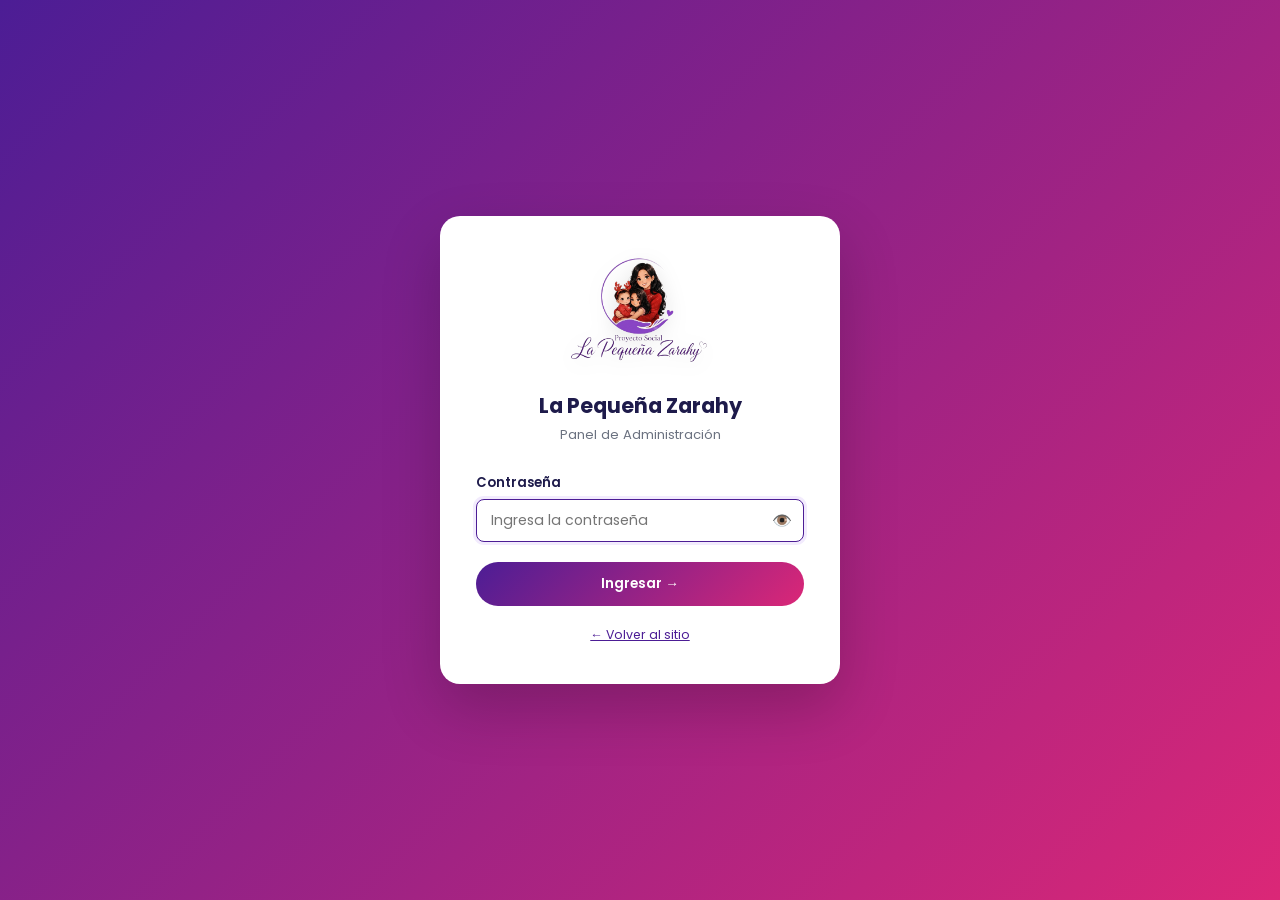
==== la-pequena-zarahy/admin/index.html @ dc4f8d1a "Version 1.0.0." ====
<!DOCTYPE html>
<html lang="es">

<head>
  <meta charset="UTF-8">
  <meta name="viewport" content="width=device-width, initial-scale=1.0">
  <title>Panel Admin — La Pequeña Zarahy</title>
  <link rel="preconnect" href="https://fonts.googleapis.com">
  <link href="https://fonts.googleapis.com/css2?family=Poppins:wght@400;500;600;700&display=swap" rel="stylesheet">
  <link rel="icon" type="image/png" sizes="32x32" href="../varios/primera_seccion3.png">
  <link rel="icon" type="image/png" sizes="16x16" href="../varios/primera_seccion3.png">
  <link rel="apple-touch-icon" href="../varios/primera_seccion3.png">
  <style>
    :root {
      --purple: #4c1d95;
      --purple-light: #fff0f3;
      --pink: #db2777;
      --gradient: linear-gradient(135deg, #4c1d95, #db2777);
      --red: #dc2626;
      --green: #16a34a;
      --border: #fecdd3;
      --text: #1e1b4b;
      --gray: #6b7280;
      --bg: #fff5f7;
      --radius: 12px;
      --shadow: 0 4px 20px rgba(219, 39, 119, .08)
    }

    * {
      box-sizing: border-box;
      margin: 0;
      padding: 0
    }

    body {
      font-family: 'Poppins', sans-serif;
      background: var(--bg);
      color: var(--text);
      min-height: 100vh
    }

    .btn {
      display: inline-flex;
      align-items: center;
      gap: 6px;
      padding: 10px 20px;
      border-radius: 50px;
      font-size: .85rem;
      font-weight: 600;
      cursor: pointer;
      border: none;
      font-family: inherit;
      transition: all .25s
    }

    .btn-gradient {
      background: var(--gradient);
      color: #fff
    }

    .btn-gradient:hover {
      transform: translateY(-2px);
      box-shadow: 0 6px 18px rgba(124, 58, 237, .4)
    }

    .btn-danger {
      background: #fef2f2;
      color: var(--red);
      border: 1px solid #fecaca
    }

    .btn-danger:hover {
      background: var(--red);
      color: #fff
    }

    .btn-success {
      background: #f0fdf4;
      color: var(--green);
      border: 1px solid #bbf7d0
    }

    .btn-outline {
      background: #fff;
      color: var(--purple);
      border: 1.5px solid var(--purple)
    }

    .btn-outline:hover {
      background: var(--purple);
      color: #fff
    }

    input,
    select,
    textarea {
      font-family: inherit;
      font-size: .88rem;
      width: 100%;
      padding: 10px 14px;
      border: 1.5px solid var(--border);
      border-radius: 8px;
      color: var(--text);
      background: #fff;
      transition: border .2s
    }

    input:focus,
    select:focus,
    textarea:focus {
      outline: none;
      border-color: var(--purple);
      box-shadow: 0 0 0 3px rgba(124, 58, 237, .1)
    }

    textarea {
      resize: vertical;
      min-height: 80px
    }

    label {
      display: block;
      font-size: .82rem;
      font-weight: 600;
      margin-bottom: 6px;
      color: var(--text)
    }

    .form-group {
      margin-bottom: 16px
    }

    .alert {
      padding: 12px 16px;
      border-radius: 8px;
      font-size: .85rem;
      margin-bottom: 16px;
      display: none
    }

    .alert.success {
      background: #f0fdf4;
      color: #15803d;
      border: 1px solid #bbf7d0;
      display: block
    }

    .alert.error {
      background: #fef2f2;
      color: #b91c1c;
      border: 1px solid #fecaca;
      display: block
    }

    /* ── Login ── */
    #login-screen {
      display: flex;
      align-items: center;
      justify-content: center;
      min-height: 100vh;
      padding: 20px;
      background: linear-gradient(135deg, #4c1d95, #db2777)
    }

    .login-card {
      background: #fff;
      border-radius: 20px;
      padding: 40px 36px;
      width: 100%;
      max-width: 400px;
      box-shadow: 0 24px 60px rgba(0, 0, 0, .2)
    }

    .login-logo {
      text-align: center;
      margin-bottom: 28px
    }

    .login-logo .logo-img {
      width: 140px;
      margin-bottom: 20px;
      filter: drop-shadow(0 4px 10px rgba(0,0,0,0.1))
    }

    .login-logo h1 {
      font-size: 1.3rem;
      font-weight: 700;
      color: var(--text)
    }

    .login-logo p {
      font-size: .82rem;
      color: var(--gray);
      margin-top: 4px
    }

    .pw-wrap {
      position: relative
    }

    .pw-wrap input {
      padding-right: 44px
    }

    .pw-toggle {
      position: absolute;
      right: 12px;
      top: 50%;
      transform: translateY(-50%);
      background: none;
      border: none;
      cursor: pointer;
      font-size: 1rem;
      color: var(--gray)
    }

    /* ── Dashboard ── */
    #dashboard {
      display: none
    }

    .topbar {
      background: var(--gradient);
      color: #fff;
      padding: 0 24px;
      height: 60px;
      display: flex;
      align-items: center;
      justify-content: space-between;
      position: sticky;
      top: 0;
      z-index: 100
    }

    .topbar h1 {
      font-size: 1rem;
      font-weight: 700
    }

    .topbar-right {
      display: flex;
      align-items: center;
      gap: 12px;
      font-size: .82rem;
      opacity: .9
    }

    .main {
      max-width: 960px;
      margin: 0 auto;
      padding: 28px 20px
    }

    .stats-bar {
      display: grid;
      grid-template-columns: repeat(3, 1fr);
      gap: 16px;
      margin-bottom: 28px
    }

    .stat-box {
      background: #fff;
      border-radius: var(--radius);
      padding: 20px;
      border: 1.5px solid var(--border);
      text-align: center
    }

    .stat-box strong {
      display: block;
      font-size: 1.8rem;
      font-weight: 800;
      background: var(--gradient);
      -webkit-background-clip: text;
      -webkit-text-fill-color: transparent;
      background-clip: text
    }

    .stat-box span {
      font-size: .78rem;
      color: var(--gray);
      margin-top: 4px;
      display: block
    }

    .panel {
      background: #fff;
      border-radius: var(--radius);
      border: 1.5px solid var(--border);
      margin-bottom: 24px;
      overflow: hidden
    }

    .panel-header {
      padding: 18px 24px;
      border-bottom: 1px solid var(--border);
      display: flex;
      justify-content: space-between;
      align-items: center;
      flex-wrap: wrap;
      gap: 10px
    }

    .panel-header h2 {
      font-size: 1rem;
      font-weight: 700
    }

    .panel-body {
      padding: 24px
    }

    .form-row {
      display: grid;
      grid-template-columns: 1fr 1fr;
      gap: 16px
    }

    .req-hint {
      font-size: .75rem;
      color: var(--gray);
      margin-top: 5px
    }

    /* ── Vacante list ── */
    .vac-list {
      display: flex;
      flex-direction: column;
      gap: 14px
    }

    .vac-item {
      border: 1.5px solid var(--border);
      border-radius: 10px;
      padding: 16px 20px;
      display: flex;
      justify-content: space-between;
      align-items: flex-start;
      gap: 12px;
      transition: border .2s
    }

    .vac-item:hover {
      border-color: var(--purple)
    }

    .vac-item.inactive {
      opacity: .55
    }

    .vac-info h3 {
      font-size: .95rem;
      font-weight: 700;
      margin-bottom: 4px
    }

    .vac-meta {
      display: flex;
      gap: 10px;
      flex-wrap: wrap
    }

    .vac-tag {
      font-size: .72rem;
      padding: 3px 10px;
      border-radius: 50px;
      background: var(--purple-light);
      color: var(--purple);
      font-weight: 600
    }

    .vac-tag.inactive-tag {
      background: #fef9c3;
      color: #854d0e
    }

    .vac-actions {
      display: flex;
      gap: 8px;
      flex-shrink: 0;
      flex-wrap: wrap
    }

    .vac-actions .btn {
      padding: 7px 14px;
      font-size: .78rem
    }

    .empty-state {
      text-align: center;
      padding: 40px;
      color: var(--gray);
      font-size: .9rem
    }

    @media(max-width:600px) {
      .form-row {
        grid-template-columns: 1fr
      }

      .stats-bar {
        grid-template-columns: 1fr
      }

      .vac-item {
        flex-direction: column
      }

      .login-card {
        padding: 28px 20px
      }

      .topbar h1 {
        font-size: .9rem
      }
    }
  </style>
</head>

<body>

  <!-- ══════════════════ LOGIN ══════════════════ -->
  <div id="login-screen">
    <div class="login-card">
      <div class="login-logo">
        <img src="../varios/primera_seccion3.png?v=1" alt="Logo" class="logo-img">
        <h1>La Pequeña Zarahy</h1>
        <p>Panel de Administración</p>
      </div>
      <div id="login-alert" class="alert"></div>
      <form id="login-form">
        <div class="form-group">
          <label for="password">Contraseña</label>
          <div class="pw-wrap">
            <input type="password" id="password" placeholder="Ingresa la contraseña" required autofocus>
            <button type="button" class="pw-toggle" id="pw-toggle" title="Mostrar contraseña">👁️</button>
          </div>
        </div>
        <button type="submit" class="btn btn-gradient"
          style="width:100%;justify-content:center;padding:12px;margin-top:4px">
          Ingresar →
        </button>
      </form>
      <p style="text-align:center;margin-top:20px;font-size:.78rem;color:var(--gray)">
        <a href="../index.html" style="color:var(--purple)">← Volver al sitio</a>
      </p>
    </div>
  </div>

  <!-- ══════════════════ DASHBOARD ══════════════════ -->
  <div id="dashboard">
    <div class="topbar">
      <div style="display: flex; align-items: center; gap: 10px;">
        <img src="../varios/primera_seccion3.png?v=1" alt="Logo"
          style="height: 60px; width: auto; filter: brightness(1.1) drop-shadow(1px 1px 0 #fff) drop-shadow(-1px -1px 0 #fff) drop-shadow(1px -1px 0 #fff) drop-shadow(-1px 1px 0 #fff) drop-shadow(0 0 5px rgba(255,255,255,0.5));">
        <h1>La Pequeña Zarahy — Gestión de Vacantes</h1>
      </div>
      <div class="topbar-right">
        <span id="admin-date"></span>
        <button class="btn btn-outline"
          style="background:rgba(255,255,255,.15);color:#fff;border-color:rgba(255,255,255,.3);padding:6px 16px"
          onclick="logout()">
          Cerrar sesión
        </button>
      </div>
    </div>

    <div class="main">

      <!-- Stats -->
      <div class="stats-bar">
        <div class="stat-box">
          <strong id="stat-total">0</strong>
          <span>Total de vacantes</span>
        </div>
        <div class="stat-box">
          <strong id="stat-active">0</strong>
          <span>Vacantes activas</span>
        </div>
        <div class="stat-box">
          <strong id="stat-inactive">0</strong>
          <span>Vacantes inactivas</span>
        </div>
      </div>

      <!-- Agregar vacante -->
      <div class="panel">
        <div class="panel-header">
          <h2>➕ Publicar Nueva Vacante</h2>
          <button class="btn btn-outline" onclick="toggleForm()" id="toggle-form-btn">Colapsar</button>
        </div>
        <div class="panel-body" id="add-form-body">
          <div id="add-alert" class="alert"></div>
          <form id="add-form">
            <div class="form-row">
              <div class="form-group">
                <label for="f-titulo">Título del puesto *</label>
                <input id="f-titulo" name="titulo" type="text" placeholder="Ej: Auxiliar de Enfermería" required>
              </div>
              <div class="form-group">
                <label for="f-dept">Departamento *</label>
                <select id="f-dept" name="departamento" required>
                  <option value="">Selecciona...</option>
                  <option>Salud</option>
                  <option>Educación</option>
                  <option>Operaciones</option>
                  <option>Administración</option>
                  <option>Comunicación</option>
                  <option>Voluntariado</option>
                </select>
              </div>
            </div>
            <div class="form-row">
              <div class="form-group">
                <label for="f-tipo">Tipo de jornada</label>
                <select id="f-tipo" name="tipo">
                  <option>Tiempo Completo</option>
                  <option>Medio Tiempo</option>
                  <option>Voluntariado</option>
                  <option>Por proyecto</option>
                </select>
              </div>
              <div class="form-group">
                <label for="f-ubic">Ubicación</label>
                <input id="f-ubic" name="ubicacion" type="text" placeholder="Ej: Quito, Pichincha">
              </div>
            </div>
            <div class="form-group">
              <label for="f-desc">Descripción del puesto *</label>
              <textarea id="f-desc" name="descripcion" rows="3" placeholder="Describe las responsabilidades y el rol..."
                required></textarea>
            </div>
            <div class="form-group">
              <label for="f-reqs">Requisitos (uno por línea) *</label>
              <textarea id="f-reqs" name="requisitos" rows="4"
                placeholder="Título universitario en área afín&#10;Experiencia mínima 1 año&#10;Disponibilidad inmediata"
                required></textarea>
              <p class="req-hint">Escribe cada requisito en una línea separada</p>
            </div>
            <div style="display:flex;gap:10px;flex-wrap:wrap">
              <button type="submit" class="btn btn-gradient">Publicar Vacante 🚀</button>
              <button type="reset" class="btn btn-outline">Limpiar</button>
            </div>
          </form>
        </div>
      </div>

      <!-- Lista de vacantes -->
      <div class="panel">
        <div class="panel-header">
          <h2>📋 Vacantes Publicadas</h2>
          <button class="btn btn-outline" onclick="loadVacantes()" style="font-size:.78rem;padding:7px 16px">↻
            Actualizar</button>
        </div>
        <div class="panel-body">
          <div class="vac-list" id="vac-list">
            <div class="empty-state">Cargando vacantes...</div>
          </div>
        </div>
      </div>

      <p style="text-align:center;font-size:.78rem;color:var(--gray);margin-top:8px">
        💡 Los cambios se reflejan inmediatamente en el sitio web.
        <a href="../index.html#empleos" target="_blank" style="color:var(--purple)">Ver sitio →</a>
      </p>
    </div>
  </div>

  <script>
    // ── Configuración ──────────────────────────────────────────
    const API = 'guardar_vacante.php';
    const PASSWORD = 'Zarahy7.g'; // Mismo que en PHP — solo para modo local
    let isLocal = false; // true cuando no hay PHP (abrir como archivo)
    let localData = [];

    // ── Helpers ───────────────────────────────────────────────
    function showAlert(id, msg, type) {
      const el = document.getElementById(id);
      el.textContent = msg;
      el.className = 'alert ' + type;
      setTimeout(() => { el.className = 'alert'; el.textContent = ''; }, 4000);
    }
    function updateStats(data) {
      const active = data.filter(v => v.activa !== false).length;
      document.getElementById('stat-total').textContent = data.length;
      document.getElementById('stat-active').textContent = active;
      document.getElementById('stat-inactive').textContent = data.length - active;
    }
    function formatDate(d) { return d ? new Date(d + 'T00:00:00').toLocaleDateString('es-EC', { day: '2-digit', month: 'short', year: 'numeric' }) : ''; }

    // ── Login ──────────────────────────────────────────────────
    document.getElementById('pw-toggle').addEventListener('click', function () {
      const inp = document.getElementById('password');
      inp.type = inp.type === 'password' ? 'text' : 'password';
    });

    document.getElementById('login-form').addEventListener('submit', async e => {
      e.preventDefault();
      const pwd = document.getElementById('password').value;
      try {
        const res = await fetch(API, { method: 'POST', body: new URLSearchParams({ action: 'login', password: pwd }) });
        const data = await res.json();
        if (data.success) { enterDashboard(); }
        else { showAlert('login-alert', data.message || 'Contraseña incorrecta.', 'error'); }
      } catch {
        // Modo local (sin servidor PHP)
        if (pwd === PASSWORD) { isLocal = true; enterDashboard(); }
        else { showAlert('login-alert', 'Contraseña incorrecta.', 'error'); }
      }
    });

    function enterDashboard() {
      document.getElementById('login-screen').style.display = 'none';
      document.getElementById('dashboard').style.display = 'block';
      document.getElementById('admin-date').textContent = new Date().toLocaleDateString('es-EC', { weekday: 'long', day: '2-digit', month: 'long' });
      loadVacantes();
    }

    function logout() {
      if (confirm('¿Cerrar sesión?')) {
        fetch(API, { method: 'POST', body: new URLSearchParams({ action: 'logout' }) }).catch(() => { });
        location.reload();
      }
    }

    // ── Toggle form ────────────────────────────────────────────
    function toggleForm() {
      const body = document.getElementById('add-form-body');
      const btn = document.getElementById('toggle-form-btn');
      const hidden = body.style.display === 'none';
      body.style.display = hidden ? '' : 'none';
      btn.textContent = hidden ? 'Colapsar' : 'Expandir';
    }

    // ── Load vacantes ──────────────────────────────────────────
    async function loadVacantes() {
      try {
        if (isLocal) { renderList(localData); return; }
        const res = await fetch(API + '?action=get');
        const data = await res.json();
        if (data.success) renderList(data.data || []);
        else showAlert('add-alert', data.message, 'error');
      } catch {
        // Fallback: leer vacantes.json directo
        try {
          const r = await fetch('../vacantes.json?v=' + Date.now());
          localData = (await r.json()).filter(v => v.activa !== false);
        } catch { localData = []; }
        isLocal = true;
        renderList(localData);
      }
    }

    function renderList(data) {
      updateStats(data);
      const list = document.getElementById('vac-list');
      if (!data.length) {
        list.innerHTML = '<div class="empty-state">No hay vacantes publicadas.<br>Usa el formulario de arriba para agregar la primera.</div>';
        return;
      }
      list.innerHTML = data.map(v => `
    <div class="vac-item ${v.activa === false ? 'inactive' : ''}" id="vac-${v.id}">
      <div class="vac-info">
        <h3>${v.titulo}</h3>
        <div class="vac-meta">
          <span class="vac-tag">🏷 ${v.departamento || 'General'}</span>
          <span class="vac-tag">🕐 ${v.tipo || ''}</span>
          <span class="vac-tag">📍 ${v.ubicacion || 'Ecuador'}</span>
          ${v.activa === false ? '<span class="vac-tag inactive-tag">⏸ Inactiva</span>' : '<span class="vac-tag" style="background:#f0fdf4;color:#15803d">✅ Activa</span>'}
          <span class="vac-tag" style="background:#f9fafb;color:#6b7280">📅 ${formatDate(v.fecha)}</span>
        </div>
      </div>
      <div class="vac-actions">
        <button class="btn btn-success" onclick="toggleVacante('${v.id}')">
          ${v.activa === false ? '▶ Activar' : '⏸ Desactivar'}
        </button>
        <button class="btn btn-danger" onclick="deleteVacante('${v.id}', '${v.titulo.replace(/'/g, "\\'")}')">
          🗑 Eliminar
        </button>
      </div>
    </div>
  `).join('');
    }

    // ── Add vacante ────────────────────────────────────────────
    document.getElementById('add-form').addEventListener('submit', async e => {
      e.preventDefault();
      const fd = new FormData(e.target);
      fd.append('action', 'add');
      const btn = e.target.querySelector('[type=submit]');
      btn.disabled = true; btn.textContent = '⏳ Publicando...';

      try {
        if (isLocal) {
          const reqs = (fd.get('requisitos') || '').split('\n').map(s => s.trim()).filter(Boolean);
          const newV = {
            id: 'v_' + Date.now(),
            titulo: fd.get('titulo'), departamento: fd.get('departamento'),
            tipo: fd.get('tipo'), ubicacion: fd.get('ubicacion'),
            descripcion: fd.get('descripcion'), requisitos: reqs,
            fecha: new Date().toISOString().split('T')[0], activa: true
          };
          localData.push(newV);
          renderList(localData);
          showAlert('add-alert', '✅ Vacante agregada. (Nota: en modo local, los cambios no se guardan permanentemente. Sube el proyecto a Hostinger para guardar.)', 'success');
          e.target.reset();
        } else {
          const res = await fetch(API, { method: 'POST', body: fd });
          const data = await res.json();
          if (data.success) { showAlert('add-alert', '✅ ' + data.message, 'success'); loadVacantes(); e.target.reset(); }
          else showAlert('add-alert', '❌ ' + data.message, 'error');
        }
      } catch (err) { showAlert('add-alert', '❌ Error de conexión.', 'error'); }

      btn.disabled = false; btn.textContent = 'Publicar Vacante 🚀';
    });

    // ── Toggle activa ──────────────────────────────────────────
    async function toggleVacante(id) {
      try {
        if (isLocal) {
          localData = localData.map(v => v.id === id ? { ...v, activa: !(v.activa !== false) } : v);
          renderList(localData); return;
        }
        const fd = new URLSearchParams({ action: 'toggle', id });
        const res = await fetch(API, { method: 'POST', body: fd });
        const data = await res.json();
        if (data.success) loadVacantes();
        else alert(data.message);
      } catch { alert('Error de conexión.'); }
    }

    // ── Delete vacante ─────────────────────────────────────────
    async function deleteVacante(id, titulo) {
      if (!confirm(`¿Eliminar la vacante "${titulo}"? Esta acción no se puede deshacer.`)) return;
      try {
        if (isLocal) {
          localData = localData.filter(v => v.id !== id);
          renderList(localData); return;
        }
        const fd = new URLSearchParams({ action: 'delete', id });
        const res = await fetch(API, { method: 'POST', body: fd });
        const data = await res.json();
        if (data.success) loadVacantes();
        else alert(data.message);
      } catch { alert('Error de conexión.'); }
    }
  </script>
</body>

</html>
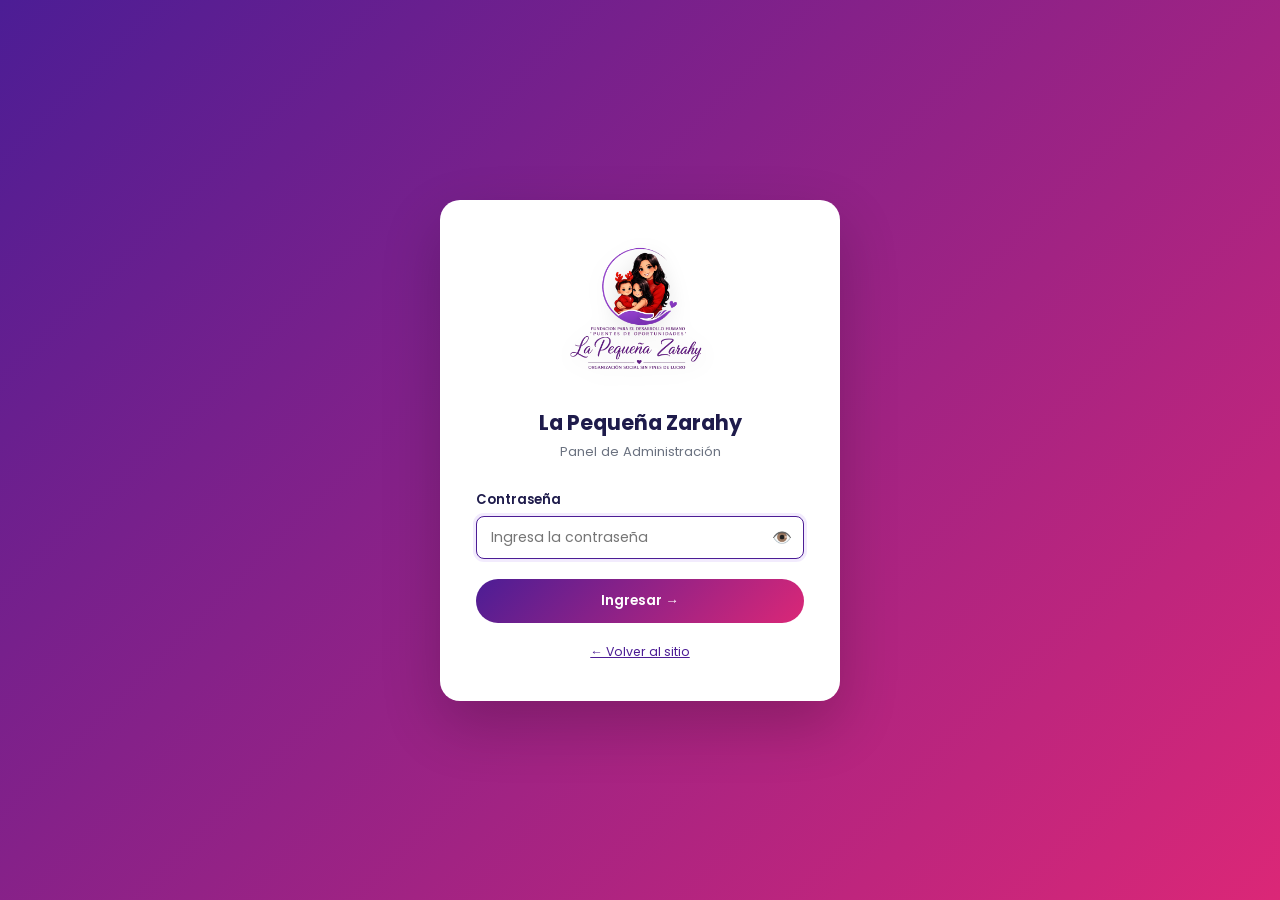
==== commit 85483971: "Mensaje descriptivo de los cambios" ====
--- a/la-pequena-zarahy/admin/index.html
+++ b/la-pequena-zarahy/admin/index.html
@@ -7,9 +7,9 @@
   <title>Panel Admin — La Pequeña Zarahy</title>
   <link rel="preconnect" href="https://fonts.googleapis.com">
   <link href="https://fonts.googleapis.com/css2?family=Poppins:wght@400;500;600;700&display=swap" rel="stylesheet">
-  <link rel="icon" type="image/png" sizes="32x32" href="../varios/primera_seccion3.png">
-  <link rel="icon" type="image/png" sizes="16x16" href="../varios/primera_seccion3.png">
-  <link rel="apple-touch-icon" href="../varios/primera_seccion3.png">
+  <link rel="icon" type="image/png" sizes="32x32" href="../varios/LogoNuevo.png">
+  <link rel="icon" type="image/png" sizes="16x16" href="../varios/LogoNuevo.png">
+  <link rel="apple-touch-icon" href="../varios/LogoNuevo.png">
   <style>
     :root {
       --purple: #4c1d95;
@@ -179,7 +179,7 @@
     .login-logo .logo-img {
       width: 140px;
       margin-bottom: 20px;
-      filter: drop-shadow(0 4px 10px rgba(0,0,0,0.1))
+      filter: drop-shadow(0 4px 10px rgba(0, 0, 0, 0.1))
     }
 
     .login-logo h1 {
@@ -423,7 +423,7 @@
   <div id="login-screen">
     <div class="login-card">
       <div class="login-logo">
-        <img src="../varios/primera_seccion3.png?v=1" alt="Logo" class="logo-img">
+        <img src="../varios/LogoNuevo.png" alt="Logo" class="logo-img">
         <h1>La Pequeña Zarahy</h1>
         <p>Panel de Administración</p>
       </div>
@@ -451,7 +451,7 @@
   <div id="dashboard">
     <div class="topbar">
       <div style="display: flex; align-items: center; gap: 10px;">
-        <img src="../varios/primera_seccion3.png?v=1" alt="Logo"
+        <img src="../varios/LogoNuevo.png" alt="Logo"
           style="height: 60px; width: auto; filter: brightness(1.1) drop-shadow(1px 1px 0 #fff) drop-shadow(-1px -1px 0 #fff) drop-shadow(1px -1px 0 #fff) drop-shadow(-1px 1px 0 #fff) drop-shadow(0 0 5px rgba(255,255,255,0.5));">
         <h1>La Pequeña Zarahy — Gestión de Vacantes</h1>
       </div>
@@ -467,102 +467,168 @@
 
     <div class="main">
 
-      <!-- Stats -->
-      <div class="stats-bar">
-        <div class="stat-box">
-          <strong id="stat-total">0</strong>
-          <span>Total de vacantes</span>
+      <!-- TABS NAV -->
+      <div class="tabs" style="display:flex; gap:10px; margin-bottom: 24px;">
+        <button class="btn btn-gradient" id="tab-vacantes" onclick="showTab('vacantes')">Gestión de Vacantes</button>
+        <button class="btn btn-outline" id="tab-cobertura" onclick="showTab('cobertura')">Red de Cobertura</button>
+      </div>
+
+      <!-- VIEW: VACANTES -->
+      <div id="view-vacantes">
+        <!-- Stats -->
+        <div class="stats-bar">
+          <div class="stat-box">
+            <strong id="stat-total">0</strong>
+            <span>Total de vacantes</span>
+          </div>
+          <div class="stat-box">
+            <strong id="stat-active">0</strong>
+            <span>Vacantes activas</span>
+          </div>
+          <div class="stat-box">
+            <strong id="stat-inactive">0</strong>
+            <span>Vacantes inactivas</span>
+          </div>
         </div>
-        <div class="stat-box">
-          <strong id="stat-active">0</strong>
-          <span>Vacantes activas</span>
-        </div>
-        <div class="stat-box">
-          <strong id="stat-inactive">0</strong>
-          <span>Vacantes inactivas</span>
-        </div>
-      </div>
-
-      <!-- Agregar vacante -->
-      <div class="panel">
-        <div class="panel-header">
-          <h2>➕ Publicar Nueva Vacante</h2>
-          <button class="btn btn-outline" onclick="toggleForm()" id="toggle-form-btn">Colapsar</button>
-        </div>
-        <div class="panel-body" id="add-form-body">
-          <div id="add-alert" class="alert"></div>
-          <form id="add-form">
-            <div class="form-row">
-              <div class="form-group">
-                <label for="f-titulo">Título del puesto *</label>
-                <input id="f-titulo" name="titulo" type="text" placeholder="Ej: Auxiliar de Enfermería" required>
+
+        <!-- Agregar vacante -->
+        <div class="panel">
+          <div class="panel-header">
+            <h2>➕ Publicar Nueva Vacante</h2>
+            <button class="btn btn-outline" onclick="toggleForm()" id="toggle-form-btn">Colapsar</button>
+          </div>
+          <div class="panel-body" id="add-form-body">
+            <div id="add-alert" class="alert"></div>
+            <form id="add-form">
+              <div class="form-row">
+                <div class="form-group">
+                  <label for="f-titulo">Título del puesto *</label>
+                  <input id="f-titulo" name="titulo" type="text" placeholder="Ej: Auxiliar de Enfermería" required>
+                </div>
+                <div class="form-group">
+                  <label for="f-dept">Departamento *</label>
+                  <select id="f-dept" name="departamento" required>
+                    <option value="">Selecciona...</option>
+                    <option>Salud</option>
+                    <option>Educación</option>
+                    <option>Operaciones</option>
+                    <option>Administración</option>
+                    <option>Comunicación</option>
+                    <option>Voluntariado</option>
+                  </select>
+                </div>
+              </div>
+              <div class="form-row">
+                <div class="form-group">
+                  <label for="f-tipo">Tipo de jornada</label>
+                  <select id="f-tipo" name="tipo">
+                    <option>Tiempo Completo</option>
+                    <option>Medio Tiempo</option>
+                    <option>Voluntariado</option>
+                    <option>Por proyecto</option>
+                  </select>
+                </div>
+                <div class="form-group">
+                  <label for="f-ubic">Ubicación</label>
+                  <input id="f-ubic" name="ubicacion" type="text" placeholder="Ej: Quito, Pichincha">
+                </div>
               </div>
               <div class="form-group">
-                <label for="f-dept">Departamento *</label>
-                <select id="f-dept" name="departamento" required>
-                  <option value="">Selecciona...</option>
-                  <option>Salud</option>
-                  <option>Educación</option>
-                  <option>Operaciones</option>
-                  <option>Administración</option>
-                  <option>Comunicación</option>
-                  <option>Voluntariado</option>
-                </select>
-              </div>
-            </div>
-            <div class="form-row">
-              <div class="form-group">
-                <label for="f-tipo">Tipo de jornada</label>
-                <select id="f-tipo" name="tipo">
-                  <option>Tiempo Completo</option>
-                  <option>Medio Tiempo</option>
-                  <option>Voluntariado</option>
-                  <option>Por proyecto</option>
-                </select>
+                <label for="f-desc">Descripción del puesto *</label>
+                <textarea id="f-desc" name="descripcion" rows="3"
+                  placeholder="Describe las responsabilidades y el rol..." required></textarea>
               </div>
               <div class="form-group">
-                <label for="f-ubic">Ubicación</label>
-                <input id="f-ubic" name="ubicacion" type="text" placeholder="Ej: Quito, Pichincha">
+                <label for="f-reqs">Requisitos (uno por línea) *</label>
+                <textarea id="f-reqs" name="requisitos" rows="4"
+                  placeholder="Título universitario en área afín&#10;Experiencia mínima 1 año&#10;Disponibilidad inmediata"
+                  required></textarea>
+                <p class="req-hint">Escribe cada requisito en una línea separada</p>
               </div>
+              <div style="display:flex;gap:10px;flex-wrap:wrap">
+                <button type="submit" class="btn btn-gradient">Publicar Vacante 🚀</button>
+                <button type="reset" class="btn btn-outline">Limpiar</button>
+              </div>
+            </form>
+          </div>
+        </div>
+
+        <!-- Lista de vacantes -->
+        <div class="panel">
+          <div class="panel-header">
+            <h2>📋 Vacantes Publicadas</h2>
+            <button class="btn btn-outline" onclick="loadVacantes()" style="font-size:.78rem;padding:7px 16px">↻
+              Actualizar</button>
+          </div>
+          <div class="panel-body">
+            <div class="vac-list" id="vac-list">
+              <div class="empty-state">Cargando vacantes...</div>
             </div>
-            <div class="form-group">
-              <label for="f-desc">Descripción del puesto *</label>
-              <textarea id="f-desc" name="descripcion" rows="3" placeholder="Describe las responsabilidades y el rol..."
-                required></textarea>
+          </div>
+        </div>
+
+        <p style="text-align:center;font-size:.78rem;color:var(--gray);margin-top:8px">
+          💡 Los cambios se reflejan inmediatamente en el sitio web.
+          <a href="../index.html#empleos" target="_blank" style="color:var(--purple)">Ver sitio →</a>
+        </p>
+      </div> <!-- /VIEW VACANTES -->
+
+      <!-- VIEW: COBERTURA -->
+      <div id="view-cobertura" style="display: none;">
+        <!-- Agregar cobertura -->
+        <div class="panel">
+          <div class="panel-header">
+            <h2>🌍 Añadir / Editar Localidad y Coordinador</h2>
+            <button class="btn btn-outline" onclick="toggleFormCob()" id="toggle-form-cob-btn">Colapsar</button>
+          </div>
+          <div class="panel-body" id="add-form-cob-body">
+            <div id="cob-alert" class="alert"></div>
+            <form id="cob-form" enctype="multipart/form-data">
+              <input type="hidden" id="c-id" name="id">
+
+              <div class="form-group">
+                <label for="c-localidad">Localidad / Zona *</label>
+                <input id="c-localidad" name="localidad" type="text" placeholder="Ej: Guayaquil" required>
+              </div>
+
+              <div
+                style="background:#fdf2f8; padding:20px; border-radius:15px; border:1px dashed var(--pink); margin-bottom:20px;">
+                <h4
+                  style="margin-bottom:15px; color:var(--purple); font-size:1rem; display:flex; align-items:center; gap:8px;">
+                  <span style="font-size:1.2rem">👥</span> Red de Coordinadores en esta Zona
+                </h4>
+                <div id="coordinadores-container">
+                  <!-- Se llena dinámicamente vía JS -->
+                </div>
+                <button type="button" class="btn btn-outline"
+                  style="width:100%; border-style:dashed; margin-top:10px; background:#fff" onclick="addCoordRow()">
+                  + Añadir otra persona a esta localidad
+                </button>
+              </div>
+
+              <div style="display:flex;gap:10px;flex-wrap:wrap">
+                <button type="submit" class="btn btn-gradient">Guardar Cambios en Cobertura 🚀</button>
+                <button type="button" class="btn btn-outline" onclick="resetCobForm()">Limpiar / Nuevo</button>
+              </div>
+            </form>
+          </div>
+        </div>
+
+        <!-- Lista de cobertura -->
+        <div class="panel">
+          <div class="panel-header">
+            <h2>📋 Red de Cobertura Activa</h2>
+            <button class="btn btn-outline" onclick="loadCobertura()" style="font-size:.78rem;padding:7px 16px">↻
+              Actualizar</button>
+          </div>
+          <div class="panel-body">
+            <div class="vac-list" id="cob-list">
+              <div class="empty-state">Cargando cobertura...</div>
             </div>
-            <div class="form-group">
-              <label for="f-reqs">Requisitos (uno por línea) *</label>
-              <textarea id="f-reqs" name="requisitos" rows="4"
-                placeholder="Título universitario en área afín&#10;Experiencia mínima 1 año&#10;Disponibilidad inmediata"
-                required></textarea>
-              <p class="req-hint">Escribe cada requisito en una línea separada</p>
-            </div>
-            <div style="display:flex;gap:10px;flex-wrap:wrap">
-              <button type="submit" class="btn btn-gradient">Publicar Vacante 🚀</button>
-              <button type="reset" class="btn btn-outline">Limpiar</button>
-            </div>
-          </form>
+          </div>
         </div>
-      </div>
-
-      <!-- Lista de vacantes -->
-      <div class="panel">
-        <div class="panel-header">
-          <h2>📋 Vacantes Publicadas</h2>
-          <button class="btn btn-outline" onclick="loadVacantes()" style="font-size:.78rem;padding:7px 16px">↻
-            Actualizar</button>
-        </div>
-        <div class="panel-body">
-          <div class="vac-list" id="vac-list">
-            <div class="empty-state">Cargando vacantes...</div>
-          </div>
-        </div>
-      </div>
-
-      <p style="text-align:center;font-size:.78rem;color:var(--gray);margin-top:8px">
-        💡 Los cambios se reflejan inmediatamente en el sitio web.
-        <a href="../index.html#empleos" target="_blank" style="color:var(--purple)">Ver sitio →</a>
-      </p>
+      </div> <!-- /VIEW COBERTURA -->
+
     </div>
   </div>
 
@@ -614,6 +680,7 @@
       document.getElementById('dashboard').style.display = 'block';
       document.getElementById('admin-date').textContent = new Date().toLocaleDateString('es-EC', { weekday: 'long', day: '2-digit', month: 'long' });
       loadVacantes();
+      loadCobertura();
     }
 
     function logout() {
@@ -622,6 +689,209 @@
         location.reload();
       }
     }
+
+    // ── TABS ───────────────────────────────────────────────────
+    function showTab(tab) {
+      if (tab === 'vacantes') {
+        document.getElementById('view-vacantes').style.display = 'block';
+        document.getElementById('view-cobertura').style.display = 'none';
+        document.getElementById('tab-vacantes').className = 'btn btn-gradient';
+        document.getElementById('tab-cobertura').className = 'btn btn-outline';
+        document.querySelector('.topbar h1').textContent = 'La Pequeña Zarahy — Gestión de Vacantes';
+      } else {
+        document.getElementById('view-vacantes').style.display = 'none';
+        document.getElementById('view-cobertura').style.display = 'block';
+        document.getElementById('tab-vacantes').className = 'btn btn-outline';
+        document.getElementById('tab-cobertura').className = 'btn btn-gradient';
+        document.querySelector('.topbar h1').textContent = 'La Pequeña Zarahy — Cobertura';
+      }
+    }
+
+    // ── COBERTURA ──────────────────────────────────────────────
+    const API_COB = 'guardar_cobertura.php';
+    let cobData = [];
+
+    function toggleFormCob() {
+      const b = document.getElementById('add-form-cob-body');
+      const btn = document.getElementById('toggle-form-cob-btn');
+      if (b.style.display === 'none') { b.style.display = 'block'; btn.textContent = 'Colapsar'; }
+      else { b.style.display = 'none'; btn.textContent = 'Expandir'; }
+    }
+
+    function addCoordRow(nombre = '', foto = '') {
+      const container = document.getElementById('coordinadores-container');
+      const div = document.createElement('div');
+      div.className = 'form-row';
+      div.style.marginBottom = '15px';
+      div.style.background = '#fff';
+      div.style.padding = '10px';
+      div.style.borderRadius = '10px';
+      div.style.position = 'relative';
+      div.innerHTML = `
+        <div class="form-group" style="flex:1">
+          <label style="font-size:0.8rem">Nombre Completo</label>
+          <input class="form-control" name="coord_nombres[]" value="${nombre}" placeholder="Ej: Lcda. Gardenia Guerrero" required>
+        </div>
+        <div class="form-group" style="flex:1">
+          <label style="font-size:0.8rem">Foto (opcional)</label>
+          <input type="file" name="coord_fotos[]" accept="image/*">
+          <input type="hidden" name="coord_fotos_prev[]" value="${foto}">
+          ${foto ? `<div style="margin-top:5px; font-size:0.7rem; color:var(--pink)">✓ Foto actual: ${foto.split('/').pop()}</div>` : ''}
+        </div>
+        <button type="button" onclick="this.parentElement.remove()" style="position:absolute; top:-10px; right:-10px; background:#ef4444; color:#fff; border:none; width:22px; height:22px; border-radius:50%; cursor:pointer; font-size:12px; display:flex; align-items:center; justify-content:center;">✕</button>
+      `;
+      container.appendChild(div);
+    }
+
+    function resetCobForm() {
+      document.getElementById('cob-form').reset();
+      document.getElementById('c-id').value = '';
+      document.getElementById('coordinadores-container').innerHTML = '';
+      addCoordRow(); // Iniciar con una fila vacía
+    }
+
+    async function loadCobertura() {
+      if (isLocal) return; // Modo prueba local sin PHP
+      try {
+        const res = await fetch(API_COB + '?action=get');
+        const json = await res.json();
+        if (json.success) {
+          cobData = json.data;
+          renderCobertura();
+        }
+      } catch (err) {
+        console.error(err);
+      }
+    }
+
+    function renderCobertura() {
+      const list = document.getElementById('cob-list');
+      if (cobData.length === 0) {
+        list.innerHTML = '<div class="empty-state">No hay localidades registradas.</div>';
+        return;
+      }
+      list.innerHTML = '';
+      cobData.forEach(item => {
+        const div = document.createElement('div');
+        div.className = 'vac-item';
+
+        let photosHtml = '<div style="display:flex; gap: -10px; align-items:center;">';
+        if (item.coordinadores && item.coordinadores.length) {
+          item.coordinadores.forEach((c, idx) => {
+            photosHtml += `
+              <div style="width:35px; height:35px; border-radius:50%; background:#fdf2f8; overflow:hidden; border: 2px solid #fff; margin-left: ${idx > 0 ? '-10px' : '0'}; z-index: ${10 - idx};">
+                ${c.foto ? `<img src="../${c.foto}" style="width:100%;height:100%;object-fit:cover;">` : '<div style="display:flex;height:100%;align-items:center;justify-content:center;font-size:14px;">👤</div>'}
+              </div>`;
+          });
+        } else {
+          // Fallback antigua estructura
+          photosHtml += `
+              <div style="width:35px; height:35px; border-radius:50%; background:#fdf2f8; overflow:hidden; border: 2px solid #fff;">
+                ${item.foto ? `<img src="../${item.foto}" style="width:100%;height:100%;object-fit:cover;">` : '<div style="display:flex;height:100%;align-items:center;justify-content:center;font-size:14px;">👤</div>'}
+              </div>`;
+        }
+        photosHtml += '</div>';
+
+        const namesArray = item.coordinadores ? item.coordinadores.map(c => c.nombre) : [item.nombres];
+        let namesDisplay = '';
+        if (namesArray.length > 1) {
+          const last = namesArray.pop();
+          namesDisplay = namesArray.join(', ') + ' y ' + last;
+        } else {
+          namesDisplay = namesArray[0] || '';
+        }
+
+        div.innerHTML = `
+          <div class="vac-info" style="display:flex; gap: 15px; align-items:center;">
+            ${photosHtml}
+            <div>
+              <h3 style="color:var(--purple-dark); margin-bottom:2px; font-size:1.05rem;">${item.localidad}</h3>
+              <div class="vac-meta" style="color:var(--text-mid); font-size:0.85rem;">
+                👤 ${namesDisplay}
+              </div>
+            </div>
+          </div>
+          <div class="vac-actions">
+            <button class="btn btn-outline" style="border-color:var(--purple);color:var(--purple);padding:5px 12px;font-size:0.8rem" onclick="editCobertura('${item.id}')">✏️ Editar</button>
+            <button class="btn btn-outline" style="border-color:#ef4444;color:#ef4444;padding:5px 10px;" onclick="deleteCobertura('${item.id}')">🗑️</button>
+          </div>
+        `;
+        list.appendChild(div);
+      });
+    }
+
+    function editCobertura(id) {
+      const item = cobData.find(c => c.id == id);
+      if (!item) return;
+
+      document.getElementById('c-id').value = item.id;
+      document.getElementById('c-localidad').value = item.localidad;
+
+      const container = document.getElementById('coordinadores-container');
+      container.innerHTML = '';
+
+      if (item.coordinadores && item.coordinadores.length) {
+        item.coordinadores.forEach(c => addCoordRow(c.nombre, c.foto));
+      } else {
+        // Fallback estructura antigua
+        addCoordRow(item.nombres, item.foto);
+      }
+
+      document.getElementById('add-form-cob-body').style.display = 'block';
+      document.getElementById('c-localidad').focus();
+      document.querySelector('.main').scrollIntoView({ behavior: 'smooth' });
+    }
+
+    async function deleteCobertura(id) {
+      if (!confirm('¿Seguro que deseas eliminar esta localidad y su foto?')) return;
+      const fd = new FormData();
+      fd.append('action', 'delete');
+      fd.append('id', id);
+      try {
+        const res = await fetch(API_COB, { method: 'POST', body: fd });
+        const json = await res.json();
+        if (json.success) {
+          loadCobertura();
+        } else {
+          alert('Error: ' + json.message);
+        }
+      } catch (err) {
+        alert('Error de conexión');
+      }
+    }
+
+    document.getElementById('cob-form').addEventListener('submit', async e => {
+      e.preventDefault();
+      const fd = new FormData(e.target);
+      const id = document.getElementById('c-id').value;
+      fd.append('action', id ? 'edit' : 'add');
+
+      const fileInputs = e.target.querySelectorAll('input[type="file"]');
+      for (let inp of fileInputs) {
+        if (inp.files.length > 0 && inp.files[0].size > 5 * 1024 * 1024) {
+          showAlert('cob-alert', 'Error: Una de las imágenes es muy pesada (máx 5MB).', 'error');
+          return;
+        }
+      }
+
+      try {
+        const res = await fetch(API_COB, { method: 'POST', body: fd });
+        const json = await res.json();
+        if (json.success) {
+          showAlert('cob-alert', json.message, 'success');
+          resetCobForm();
+          loadCobertura();
+        } else {
+          showAlert('cob-alert', json.message, 'error');
+        }
+      } catch (err) {
+        console.error(err);
+        showAlert('cob-alert', 'Error de red al conectar con el servidor.', 'error');
+      }
+    });
+
+    // Cargar inicial
+    addCoordRow();
 
     // ── Toggle form ────────────────────────────────────────────
     function toggleForm() {
@@ -653,12 +923,17 @@
 
     function renderList(data) {
       updateStats(data);
+      const sortedData = [...data].sort((a, b) => {
+        const dateCompare = (b.fecha || '').localeCompare(a.fecha || '');
+        if (dateCompare !== 0) return dateCompare;
+        return (b.id || '').localeCompare(a.id || '');
+      });
       const list = document.getElementById('vac-list');
-      if (!data.length) {
+      if (!sortedData.length) {
         list.innerHTML = '<div class="empty-state">No hay vacantes publicadas.<br>Usa el formulario de arriba para agregar la primera.</div>';
         return;
       }
-      list.innerHTML = data.map(v => `
+      list.innerHTML = sortedData.map(v => `
     <div class="vac-item ${v.activa === false ? 'inactive' : ''}" id="vac-${v.id}">
       <div class="vac-info">
         <h3>${v.titulo}</h3>
